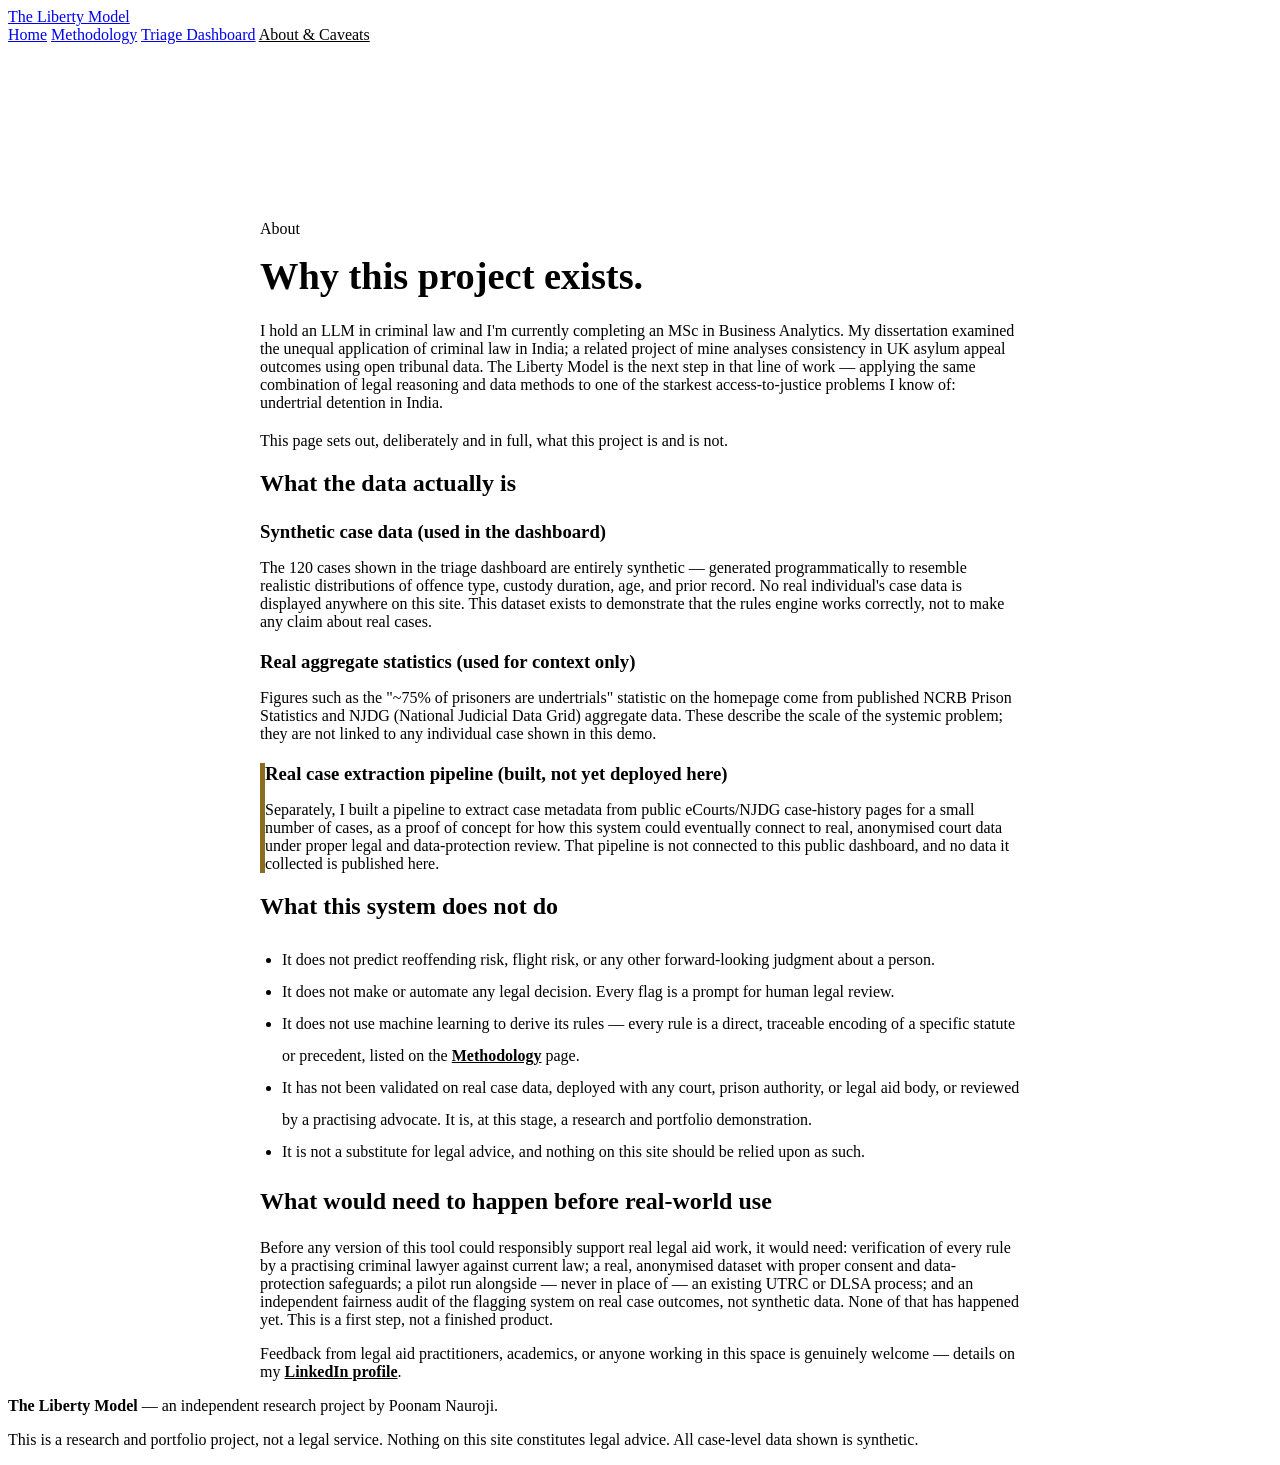
==== about.html @ f7130dc2 "Add files via upload" ====
<!DOCTYPE html>
<html lang="en">
<head>
<meta charset="UTF-8">
<meta name="viewport" content="width=device-width, initial-scale=1.0">
<title>About &amp; Caveats — The Liberty Model</title>
<link rel="stylesheet" href="css/styles.css">
</head>
<body>

<header class="nav">
  <div class="nav-inner">
    <a href="index.html" class="brand">The Liberty <span class="scale">Model</span></a>
    <nav class="nav-links">
      <a href="index.html">Home</a>
      <a href="methodology.html">Methodology</a>
      <a href="dashboard.html">Triage Dashboard</a>
      <a href="about.html" style="color:var(--gold);">About &amp; Caveats</a>
    </nav>
  </div>
</header>

<section class="tight" style="padding-top:160px;">
  <div class="container" style="max-width:760px; margin:0 auto;">
    <p class="kicker">About</p>
    <h1 style="margin:16px 0 24px; font-size:2.4rem;">Why this project exists.</h1>
    <p class="lead" style="margin-bottom:20px;">I hold an LLM in criminal law and I'm currently completing an MSc
      in Business Analytics. My dissertation examined the unequal application of criminal law in India; a related
      project of mine analyses consistency in UK asylum appeal outcomes using open tribunal data. The Liberty Model
      is the next step in that line of work — applying the same combination of legal reasoning and data methods to
      one of the starkest access-to-justice problems I know of: undertrial detention in India.</p>
    <p>This page sets out, deliberately and in full, what this project is and is not.</p>
  </div>
</section>

<section class="alt">
  <div class="container" style="max-width:760px; margin:0 auto;">
    <h2 style="margin-bottom:24px;">What the data actually is</h2>

    <div class="card card-lg" style="margin-bottom:20px; border-left:5px solid var(--gold);">
      <h3 style="margin-bottom:10px;">Synthetic case data (used in the dashboard)</h3>
      <p>The 120 cases shown in the triage dashboard are entirely synthetic — generated programmatically to
        resemble realistic distributions of offence type, custody duration, age, and prior record. No real
        individual's case data is displayed anywhere on this site. This dataset exists to demonstrate that the
        rules engine works correctly, not to make any claim about real cases.</p>
    </div>

    <div class="card card-lg" style="margin-bottom:20px; border-left:5px solid var(--navy);">
      <h3 style="margin-bottom:10px;">Real aggregate statistics (used for context only)</h3>
      <p>Figures such as the "~75% of prisoners are undertrials" statistic on the homepage come from published
        NCRB Prison Statistics and NJDG (National Judicial Data Grid) aggregate data. These describe the scale of
        the systemic problem; they are not linked to any individual case shown in this demo.</p>
    </div>

    <div class="card card-lg" style="border-left:5px solid #8a6d1e;">
      <h3 style="margin-bottom:10px;">Real case extraction pipeline (built, not yet deployed here)</h3>
      <p>Separately, I built a pipeline to extract case metadata from public eCourts/NJDG case-history pages for a
        small number of cases, as a proof of concept for how this system could eventually connect to real,
        anonymised court data under proper legal and data-protection review. That pipeline is not connected to
        this public dashboard, and no data it collected is published here.</p>
    </div>
  </div>
</section>

<section>
  <div class="container" style="max-width:760px; margin:0 auto;">
    <h2 style="margin-bottom:24px;">What this system does not do</h2>
    <ul style="padding-left:22px; line-height:2;">
      <li>It does not predict reoffending risk, flight risk, or any other forward-looking judgment about a person.</li>
      <li>It does not make or automate any legal decision. Every flag is a prompt for human legal review.</li>
      <li>It does not use machine learning to derive its rules — every rule is a direct, traceable encoding of a
        specific statute or precedent, listed on the <a href="methodology.html" style="color:var(--gold); font-weight:700;">Methodology</a> page.</li>
      <li>It has not been validated on real case data, deployed with any court, prison authority, or legal aid
        body, or reviewed by a practising advocate. It is, at this stage, a research and portfolio demonstration.</li>
      <li>It is not a substitute for legal advice, and nothing on this site should be relied upon as such.</li>
    </ul>
  </div>
</section>

<section class="alt">
  <div class="container" style="max-width:760px; margin:0 auto;">
    <h2 style="margin-bottom:24px;">What would need to happen before real-world use</h2>
    <p style="margin-bottom:16px;">Before any version of this tool could responsibly support real legal aid work,
      it would need: verification of every rule by a practising criminal lawyer against current law; a real,
      anonymised dataset with proper consent and data-protection safeguards; a pilot run alongside — never in
      place of — an existing UTRC or DLSA process; and an independent fairness audit of the flagging system on
      real case outcomes, not synthetic data. None of that has happened yet. This is a first step, not a finished
      product.</p>
    <p>Feedback from legal aid practitioners, academics, or anyone working in this space is genuinely welcome —
      details on my <a href="https://www.linkedin.com/in/poonam-nauroji" style="color:var(--gold); font-weight:700;">LinkedIn profile</a>.</p>
  </div>
</section>

<footer>
  <div class="container">
    <p><strong>The Liberty Model</strong> — an independent research project by Poonam Nauroji.</p>
    <p class="disclaimer">This is a research and portfolio project, not a legal service. Nothing on this site
      constitutes legal advice. All case-level data shown is synthetic.</p>
  </div>
</footer>

</body>
</html>
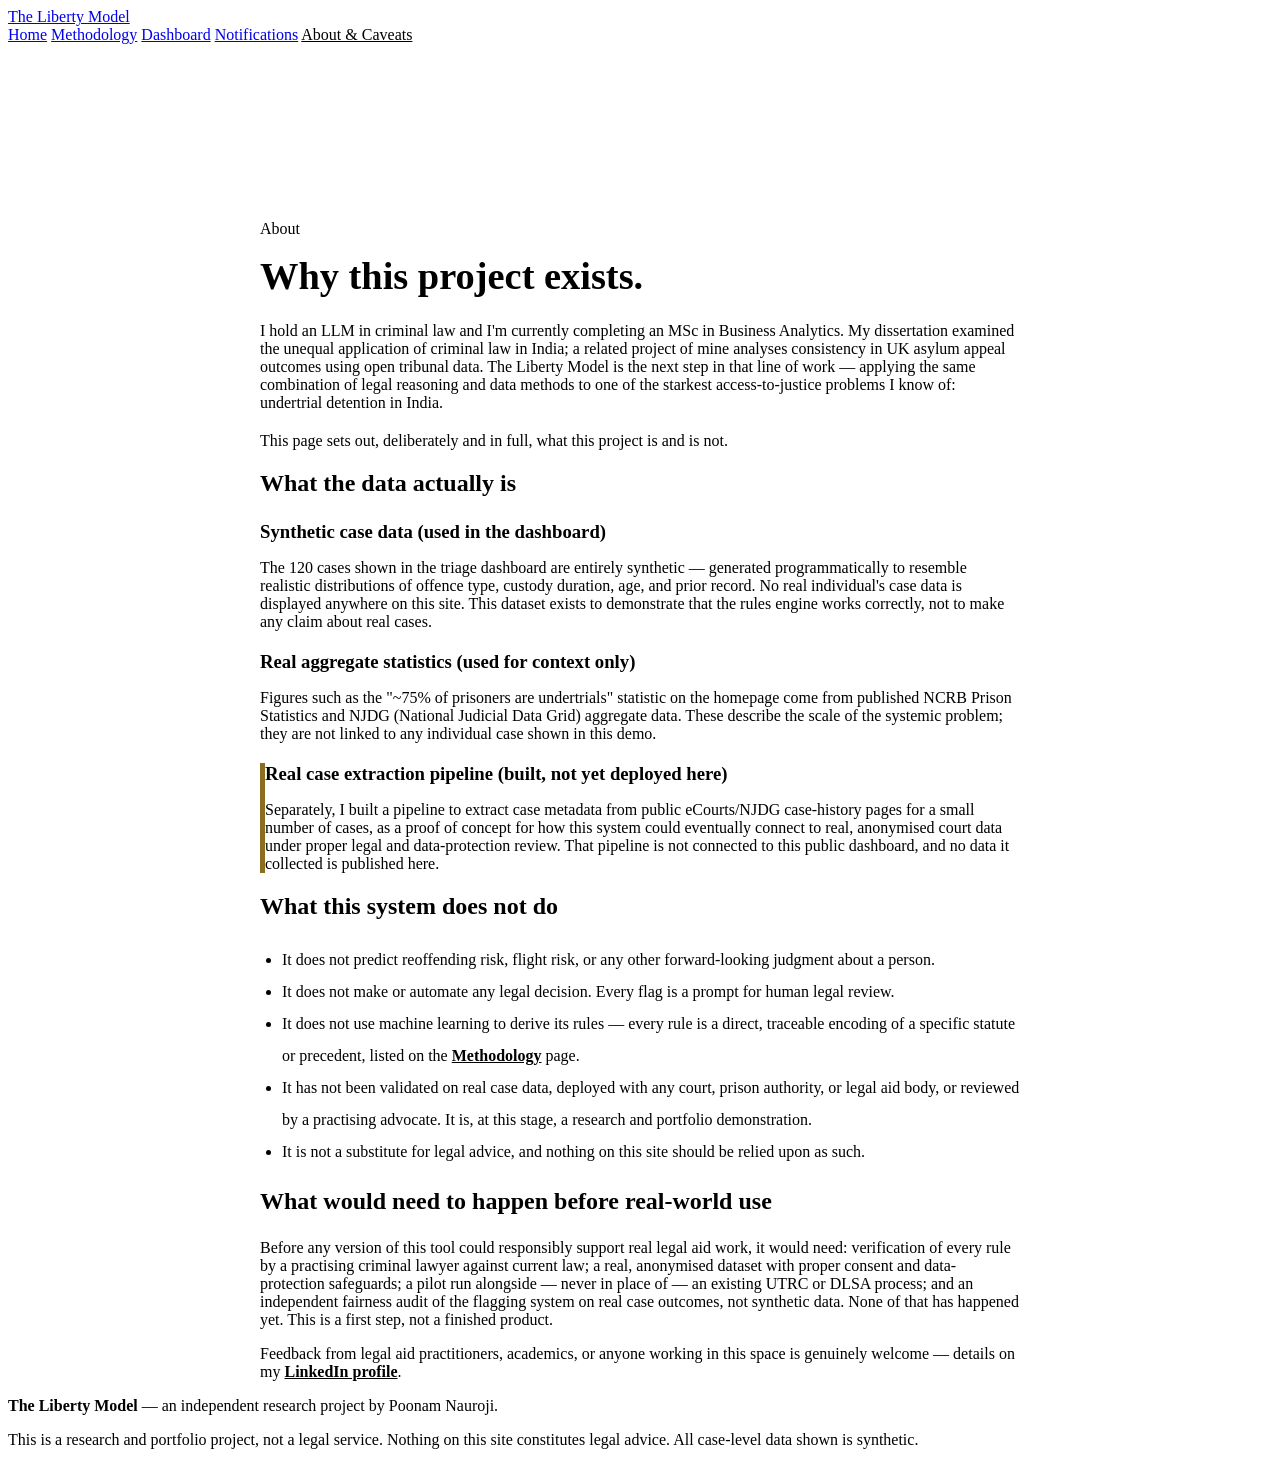
==== commit dff562c0: "Add files via upload" ====
--- a/about.html
+++ b/about.html
@@ -14,7 +14,8 @@
     <nav class="nav-links">
       <a href="index.html">Home</a>
       <a href="methodology.html">Methodology</a>
-      <a href="dashboard.html">Triage Dashboard</a>
+      <a href="dashboard.html">Dashboard</a>
+      <a href="notifications.html">Notifications</a>
       <a href="about.html" style="color:var(--gold);">About &amp; Caveats</a>
     </nav>
   </div>
